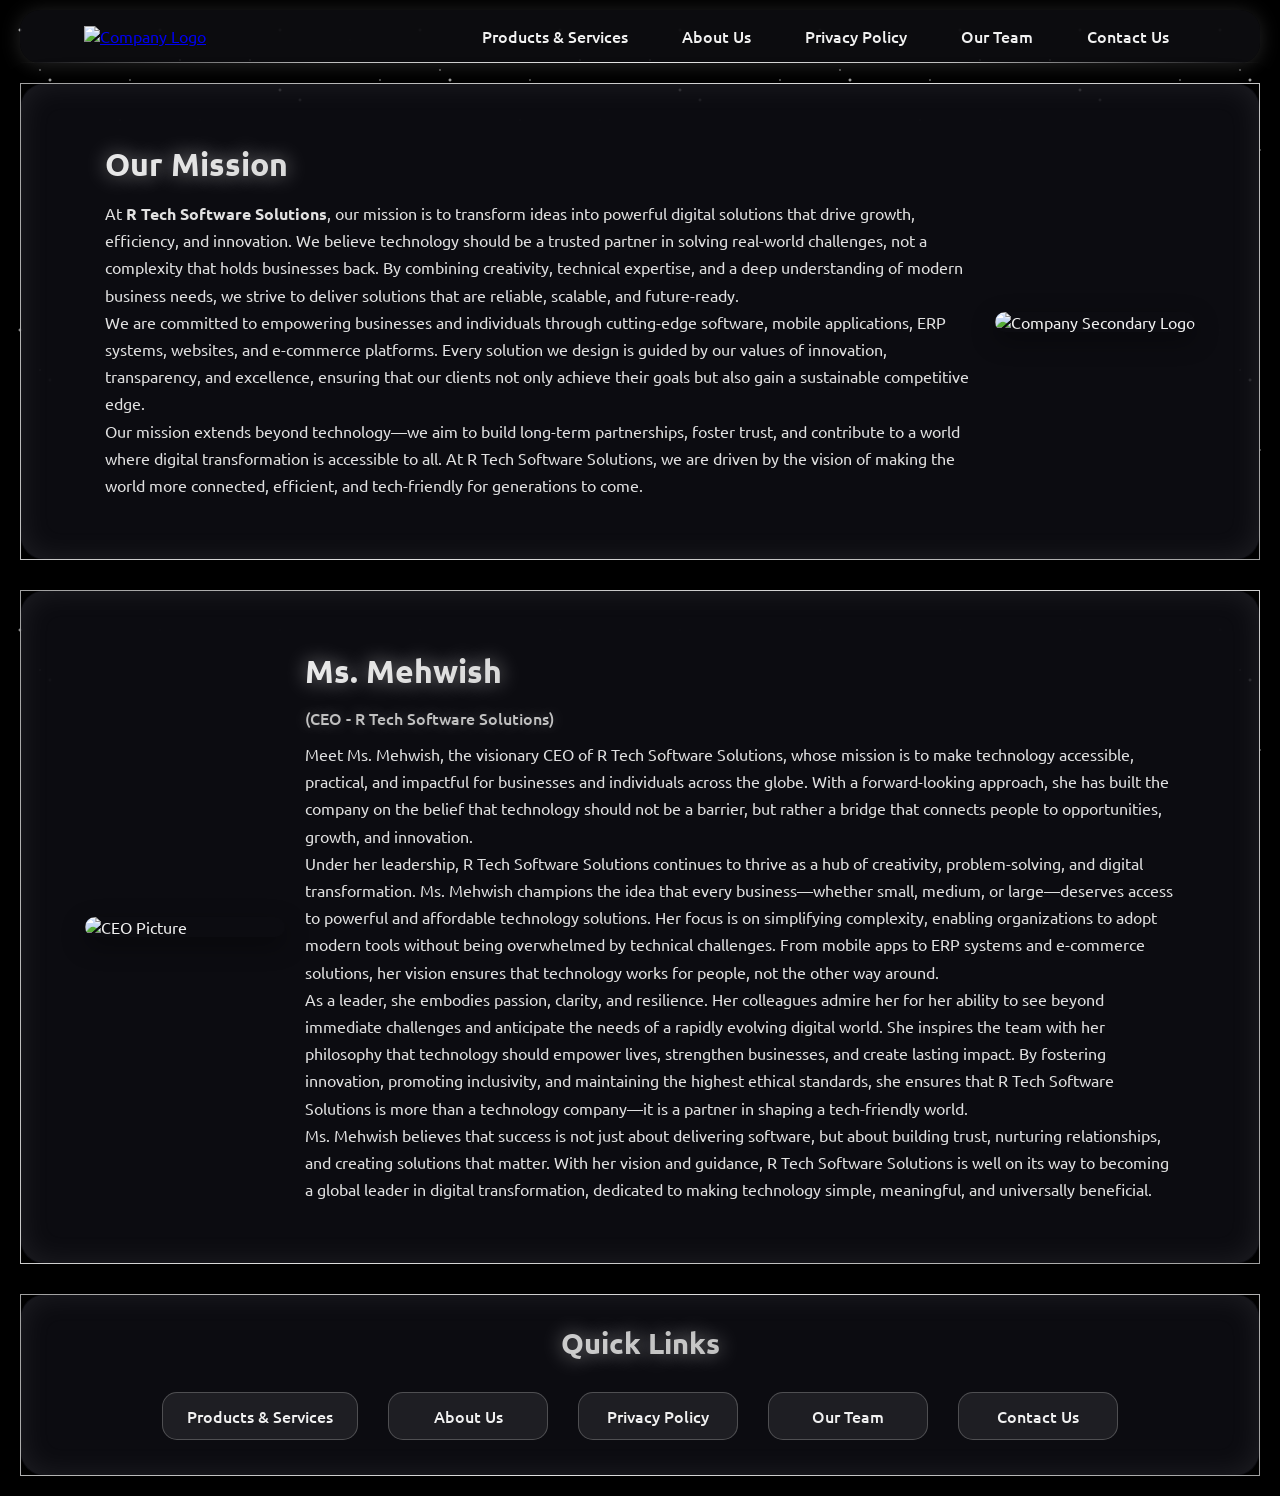
==== index.html @ 9a02d75c "Add files via upload Initial website upload" ====
<!DOCTYPE html>
<html lang="en">
<head>
  <meta charset="UTF-8">
  <meta name="viewport" content="width=device-width, initial-scale=1.0">
  <title>Home | R Tech Software Solutions</title>
  <link href="https://fonts.googleapis.com/css2?family=Ubuntu:wght@400;700&display=swap" rel="stylesheet">
  <link rel="stylesheet" href="style.css">
  <link rel="icon" type="image/png" href="fav.png">
   <meta charset="UTF-8">
    <meta name="viewport" content="width=device-width, initial-scale=1.0">
    
    <!-- PWA Manifest -->
    <link rel="manifest" href="manifest.json">
    
    <!-- Theme Color for Mobile Browsers -->
    <meta name="theme-color" content="#000000"/>
    
    <title>R Tech Software Solutions - Your Ultimate Software Solution</title>
</head>
<body>
<!-- Add this right after the opening body tag -->
<div class="space-background">
    <div class="stars"></div>
</div>
  <!-- Header -->
  <header>
  <a href="index.html">
    <img src="images/logo1.png" alt="Company Logo">
  </a>
  <nav>
    <div class="menu-toggle" onclick="toggleMenu()">
      <span></span><span></span><span></span>
    </div>
    <ul id="menu">
      <li><a href="products.html">Products & Services</a></li>
      <li><a href="about.html">About Us</a></li>
      <li><a href="privacy.html">Privacy Policy</a></li>
      <li><a href="team.html">Our Team</a></li>
      <li><a href="contact.html">Contact Us</a></li>
    </ul>
  </nav>
</header>


  <!-- Our Target Section -->
  <section class="section">
    <div class="section-text">
      <h2>Our Mission</h2>
<p>
  At <strong>R Tech Software Solutions</strong>, our mission is to transform ideas into powerful digital solutions that drive growth, efficiency, and innovation. We believe technology should be a trusted partner in solving real-world challenges, not a complexity that holds businesses back. By combining creativity, technical expertise, and a deep understanding of modern business needs, we strive to deliver solutions that are reliable, scalable, and future-ready.
</p>

<p>
  We are committed to empowering businesses and individuals through cutting-edge software, mobile applications, ERP systems, websites, and e-commerce platforms. Every solution we design is guided by our values of innovation, transparency, and excellence, ensuring that our clients not only achieve their goals but also gain a sustainable competitive edge.
</p>

<p>
  Our mission extends beyond technology—we aim to build long-term partnerships, foster trust, and contribute to a world where digital transformation is accessible to all. At R Tech Software Solutions, we are driven by the vision of making the world more connected, efficient, and tech-friendly for generations to come.
</p>

    </div>
    <img src="images/logo.png" alt="Company Secondary Logo">
  </section>

  <!-- CEO Message Section -->
  <section class="section">
    <img src="images/ceo.png" alt="CEO Picture">
    <div class="section-text">
      <h2>Ms. Mehwish</h2>
      <h4>(CEO - R Tech Software Solutions)</h4>
      <p>Meet Ms. Mehwish, the visionary CEO of R Tech Software Solutions, whose mission is to make technology accessible, practical, and impactful for businesses and individuals across the globe. With a forward-looking approach, she has built the company on the belief that technology should not be a barrier, but rather a bridge that connects people to opportunities, growth, and innovation.</p>

<p>Under her leadership, R Tech Software Solutions continues to thrive as a hub of creativity, problem-solving, and digital transformation. Ms. Mehwish champions the idea that every business—whether small, medium, or large—deserves access to powerful and affordable technology solutions. Her focus is on simplifying complexity, enabling organizations to adopt modern tools without being overwhelmed by technical challenges. From mobile apps to ERP systems and e-commerce solutions, her vision ensures that technology works for people, not the other way around.</p>

<p>As a leader, she embodies passion, clarity, and resilience. Her colleagues admire her for her ability to see beyond immediate challenges and anticipate the needs of a rapidly evolving digital world. She inspires the team with her philosophy that technology should empower lives, strengthen businesses, and create lasting impact. By fostering innovation, promoting inclusivity, and maintaining the highest ethical standards, she ensures that R Tech Software Solutions is more than a technology company—it is a partner in shaping a tech-friendly world.</p>

<p>Ms. Mehwish believes that success is not just about delivering software, but about building trust, nurturing relationships, and creating solutions that matter. With her vision and guidance, R Tech Software Solutions is well on its way to becoming a global leader in digital transformation, dedicated to making technology simple, meaningful, and universally beneficial.</p>

    </div>
  </section>

  <!-- Quick Links -->
  <section class="quick-links">
    <h3>Quick Links</h3>
    <ul>
      <li><a href="products.html">Products & Services</a></li>
      <li><a href="about.html">About Us</a></li>
      <li><a href="privacy.html">Privacy Policy</a></li>
      <li><a href="team.html">Our Team</a></li>
      <li><a href="contact.html">Contact Us</a></li>
    </ul>
  </section>

  <script src="script.js"></script>
</body>
</html>
---- style.css ----
/* Import Google Font */
@import url('https://fonts.googleapis.com/css2?family=Ubuntu:wght@400;500;700&display=swap');

* {
    margin: 0;
    padding: 0;
    box-sizing: border-box;
    font-family: 'Ubuntu', sans-serif;
}

body {
    margin: 0;
    background: #000;
    color: #f1f1f1;
    overflow-x: hidden;
    position: relative;
}

/* ======================== Space Background ======================== */
.space-background {
    position: fixed;
    top: 0;
    left: 0;
    width: 100%;
    height: 100%;
    z-index: -1;
    background: #000000;
}

.stars {
    position: absolute;
    top: 0;
    left: 0;
    width: 100%;
    height: 100%;
    background-image: 
        radial-gradient(2px 2px at 20px 30px, #fff, transparent),
        radial-gradient(1px 1px at 40px 70px, #fff, transparent),
        radial-gradient(1px 1px at 90px 40px, #fff, transparent),
        radial-gradient(1px 1px at 130px 80px, #fff, transparent),
        radial-gradient(2px 2px at 160px 30px, #fff, transparent),
        radial-gradient(1px 1px at 200px 120px, #fff, transparent),
        radial-gradient(1px 1px at 250px 60px, #fff, transparent),
        radial-gradient(2px 2px at 280px 90px, #fff, transparent),
        radial-gradient(1px 1px at 320px 150px, #fff, transparent),
        radial-gradient(1px 1px at 350px 40px, #fff, transparent);
    background-repeat: repeat;
    background-size: 400px 300px;
    animation: starsMove 100s linear infinite;
}

.stars::after {
    content: '';
    position: absolute;
    top: 0;
    left: 0;
    width: 100%;
    height: 100%;
    background-image: 
        radial-gradient(1px 1px at 60px 150px, #fff, transparent),
        radial-gradient(2px 2px at 120px 120px, #fff, transparent),
        radial-gradient(1px 1px at 180px 60px, #fff, transparent),
        radial-gradient(2px 2px at 90px 180px, #fff, transparent),
        radial-gradient(1px 1px at 220px 200px, #fff, transparent),
        radial-gradient(2px 2px at 300px 100px, #fff, transparent),
        radial-gradient(1px 1px at 350px 180px, #fff, transparent),
        radial-gradient(1px 1px at 380px 80px, #fff, transparent);
    background-repeat: repeat;
    background-size: 400px 300px;
    animation: starsMove 120s linear infinite;
}

/* Twinkling stars effect */
.stars::before {
    content: '';
    position: absolute;
    top: 0;
    left: 0;
    width: 100%;
    height: 100%;
    background-image: 
        radial-gradient(2px 2px at 50px 80px, #fff, transparent),
        radial-gradient(1px 1px at 150px 200px, #fff, transparent),
        radial-gradient(2px 2px at 280px 30px, #fff, transparent),
        radial-gradient(1px 1px at 320px 160px, #fff, transparent);
    background-repeat: repeat;
    background-size: 400px 300px;
    animation: twinkle 4s ease-in-out infinite alternate;
}

@keyframes starsMove {
    from { transform: translateY(0); }
    to { transform: translateY(-300px); }
}

@keyframes twinkle {
    0%, 100% { opacity: 0.3; }
    50% { opacity: 1; }
}

/* Shooting Stars */
.shooting-star {
    position: absolute;
    top: 0;
    left: 0;
    width: 2px;
    height: 2px;
    background: #fff;
    border-radius: 50%;
    box-shadow: 0 0 8px 2px #fff;
    opacity: 0;
}

/* Shooting Star Animation */
@keyframes shoot {
    0% {
        transform: translateX(0) translateY(0) rotate(45deg);
        opacity: 1;
        height: 2px;
    }
    10% {
        height: 50px;
    }
    100% {
        transform: translateX(500px) translateY(500px) rotate(45deg);
        opacity: 0;
        height: 100px;
    }
}

/* ======================== Header ======================== */
header {
    background: rgba(20, 20, 25, 0.6);
    backdrop-filter: blur(15px);
    padding: 15px 5%;
    display: flex;
    align-items: center;
    justify-content: space-between;
    position: relative;
    box-shadow: 0 2px 20px rgba(192, 192, 192, 0.2);
    flex-wrap: wrap;
    border-bottom: 1px solid;
    border-image: linear-gradient(90deg, transparent, #c0c0c0, #e8e8e8, #c0c0c0, transparent) 1;
    margin: 10px 20px 20px 20px;
    border-radius: 20px;
    max-width: calc(100% - 40px);
}

header img {
    height: 45px;
    max-width: 100%;
}

nav ul {
    list-style: none;
    display: flex;
    margin: 0;
    padding: 0;
}

nav ul li {
    margin: 0 15px;
}

nav ul li a {
    text-decoration: none;
    color: #f1f1f1;
    font-weight: 500;
    transition: all 0.3s ease;
    padding: 8px 12px;
    border-radius: 12px;
}

nav ul li a:hover {
    color: #c0c0c0;
    background: rgba(192, 192, 192, 0.1);
    transform: translateY(-2px);
    text-shadow: 0 0 10px rgba(255, 255, 255, 0.5);
}

/* Hamburger Button */
.menu-toggle {
    display: none;
    flex-direction: column;
    cursor: pointer;
    margin-top: 10px;
}

.menu-toggle span {
    background: #c0c0c0;
    height: 3px;
    width: 25px;
    margin: 4px auto;
    border-radius: 2px;
    transition: 0.3s;
}

/* ======================== General Sections ======================== */
.section {
    padding: 40px 5%;
    display: flex;
    align-items: center;
    justify-content: space-between;
    background: rgba(25, 25, 35, 0.5);
    backdrop-filter: blur(20px);
    box-shadow: 
        inset 0 0 30px rgba(192, 192, 192, 0.1),
        0 8px 32px rgba(0, 0, 0, 0.3);
    margin: 20px 20px 30px 20px;
    border-radius: 25px;
    flex-wrap: wrap;
    border: 1px solid;
    border-image: linear-gradient(135deg, #a0a0a0, #c0c0c0, #e0e0e0, #c0c0c0, #a0a0a0) 1;
    max-width: calc(100% - 40px);
    position: relative;
    overflow: hidden;
}

.section::before {
    content: '';
    position: absolute;
    top: 0;
    left: -100%;
    width: 100%;
    height: 100%;
    background: linear-gradient(90deg, transparent, rgba(192, 192, 192, 0.1), transparent);
    transition: left 0.6s ease;
}

.section:hover::before {
    left: 100%;
}

.section img {
    max-width: 200px;
    width: 100%;
    border-radius: 18px;
    box-shadow: 0 8px 25px rgba(0, 0, 0, 0.4);
    transition: transform 0.3s ease;
}

.section img:hover {
    transform: scale(1.05);
}

.section-text {
    flex: 1;
    padding: 20px;
    min-width: 250px;
}

.section-text h2 {
    margin-bottom: 15px;
    color: #c0c0c0;
    font-size: 2rem;
    background: linear-gradient(135deg, #e8e8e8, #c0c0c0, #a0a0a0);
    -webkit-background-clip: text;
    -webkit-text-fill-color: transparent;
    background-clip: text;
    text-shadow: 0 0 20px rgba(255, 255, 255, 0.5);
    animation: silverGlow 3s ease-in-out infinite alternate;
}

.section-text h4 {
    margin-bottom: 12px;
    color: #c0c0c0;
    font-weight: 500;
    text-shadow: 0 0 15px rgba(255, 255, 255, 0.3);
}

.section-text p {
    line-height: 1.7;
    color: #e1e1e1;
}

/* Silver Glow Animation */
@keyframes silverGlow {
    0% {
        text-shadow: 0 0 10px rgba(255, 255, 255, 0.3),
                     0 0 20px rgba(255, 255, 255, 0.2),
                     0 0 30px rgba(255, 255, 255, 0.1);
    }
    100% {
        text-shadow: 0 0 15px rgba(255, 255, 255, 0.5),
                     0 0 25px rgba(255, 255, 255, 0.3),
                     0 0 35px rgba(255, 255, 255, 0.2),
                     0 0 45px rgba(255, 255, 255, 0.1);
    }
}

/* ======================== Quick Links ======================== */
.quick-links {
    text-align: center;
    padding: 30px 5%;
    background: rgba(25, 25, 35, 0.5);
    backdrop-filter: blur(20px);
    box-shadow: 
        inset 0 0 30px rgba(192, 192, 192, 0.1),
        0 8px 32px rgba(0, 0, 0, 0.3);
    margin: 20px;
    border-radius: 25px;
    border: 1px solid;
    border-image: linear-gradient(135deg, #a0a0a0, #c0c0c0, #e0e0e0, #c0c0c0, #a0a0a0) 1;
    max-width: calc(100% - 40px);
}

.quick-links h3 {
    margin-bottom: 25px;
    color: #c0c0c0;
    font-size: 1.8rem;
    background: linear-gradient(135deg, #e8e8e8, #c0c0c0, #a0a0a0);
    -webkit-background-clip: text;
    -webkit-text-fill-color: transparent;
    background-clip: text;
    text-shadow: 0 0 20px rgba(255, 255, 255, 0.5);
    animation: silverGlow 3s ease-in-out infinite alternate;
}

.quick-links ul {
    list-style: none;
    padding: 0;
    display: flex;
    flex-wrap: wrap;
    justify-content: center;
    gap: 20px;
}

.quick-links ul li {
    margin: 5px;
}

.quick-links ul li a {
    text-decoration: none;
    color: #f1f1f1;
    font-weight: 500;
    transition: all 0.3s ease;
    padding: 12px 24px;
    border-radius: 15px;
    background: rgba(192, 192, 192, 0.1);
    border: 1px solid rgba(192, 192, 192, 0.3);
    display: block;
    min-width: 160px;
}

.quick-links ul li a:hover {
    color: #ffffff;
    background: rgba(192, 192, 192, 0.2);
    transform: translateY(-3px);
    box-shadow: 0 5px 15px rgba(192, 192, 192, 0.3);
    text-shadow: 0 0 10px rgba(255, 255, 255, 0.5);
}

/* ================================ Contact Us Section Styling ================================= */
#contact {
    margin: 40px auto;
    max-width: 1200px;
    padding: 20px;
}

.contact-wrapper {
    display: flex;
    gap: 30px;
    align-items: stretch;
}

.contact-card {
    flex: 1;
    background: rgba(25, 25, 35, 0.6);
    backdrop-filter: blur(20px);
    padding: 30px;
    border-radius: 25px;
    box-shadow: 
        0 8px 32px rgba(0, 0, 0, 0.3),
        inset 0 0 30px rgba(192, 192, 192, 0.1);
    display: flex;
    flex-direction: column;
    border: 1px solid;
    border-image: linear-gradient(135deg, #a0a0a0, #c0c0c0, #e0e0e0, #c0c0c0, #a0a0a0) 1;
}

.contact-card h2 {
    color: #c0c0c0;
    margin-bottom: 15px;
    font-size: 1.8rem;
    background: linear-gradient(135deg, #e8e8e8, #c0c0c0, #a0a0a0);
    -webkit-background-clip: text;
    -webkit-text-fill-color: transparent;
    background-clip: text;
    text-shadow: 0 0 20px rgba(255, 255, 255, 0.5);
    animation: silverGlow 3s ease-in-out infinite alternate;
}

.contact-card p {
    color: #e1e1e1;
    margin-bottom: 25px;
    line-height: 1.6;
}

/* Form Styling */
#contact form {
    display: flex;
    flex-direction: column;
    gap: 18px;
    flex: 1;
}

/* Labels */
#contact label {
    font-weight: bold;
    color: #c0c0c0;
    font-size: 14px;
    margin-bottom: 5px;
    text-align: left;
    text-shadow: 0 0 10px rgba(255, 255, 255, 0.3);
}

/* Inputs & Textarea */
#contact input,
#contact textarea {
    width: 100%;
    padding: 12px 15px;
    border: 1px solid rgba(192, 192, 192, 0.3);
    border-radius: 15px;
    font-size: 15px;
    background: rgba(40, 40, 50, 0.6);
    color: #fff;
    transition: all 0.3s ease;
}

#contact input:focus,
#contact textarea:focus {
    border: 1px solid #c0c0c0;
    outline: none;
    background: rgba(50, 50, 60, 0.8);
    box-shadow: 0 0 15px rgba(192, 192, 192, 0.3);
}

/* Button */
#contact button {
    background: linear-gradient(135deg, #a0a0a0, #c0c0c0, #e0e0e0);
    color: #333;
    padding: 12px 18px;
    font-size: 16px;
    border: none;
    border-radius: 15px;
    cursor: pointer;
    font-weight: bold;
    transition: all 0.3s ease;
    margin-top: 10px;
}

#contact button:hover {
    background: linear-gradient(135deg, #e0e0e0, #c0c0c0, #a0a0a0);
    transform: translateY(-2px);
    box-shadow: 0 5px 15px rgba(192, 192, 192, 0.4);
    color: #000;
}

/* Map Styling */
.map-container {
    flex: 1;
    border-radius: 25px;
    overflow: hidden;
    box-shadow: 0 8px 32px rgba(0, 0, 0, 0.3);
    height: 400px;
    border: 1px solid;
    border-image: linear-gradient(135deg, #a0a0a0, #c0c0c0, #e0e0e0, #c0c0c0, #a0a0a0) 1;
}

.map-container iframe {
    width: 100%;
    height: 100%;
    border: 0;
    display: block;
}

/* ================================ Popup Notification ================================= */
#popup {
    display: none;
    position: fixed;
    top: 50%;
    left: 50%;
    transform: translate(-50%, -50%);
    background: rgba(25, 25, 35, 0.95);
    backdrop-filter: blur(25px);
    border: 1px solid;
    border-image: linear-gradient(135deg, #a0a0a0, #c0c0c0, #e0e0e0) 1;
    font-size: 16px;
    font-weight: bold;
    color: #fff;
    padding: 25px;
    border-radius: 20px;
    z-index: 1000;
    animation: fadeInOut 3s ease forwards;
    box-shadow: 0 10px 30px rgba(0, 0, 0, 0.5);
}

@keyframes fadeInOut {
    0% {
        opacity: 0;
        transform: translate(-50%, -60%);
    }
    20% {
        opacity: 1;
        transform: translate(-50%, -50%);
    }
    80% {
        opacity: 1;
    }
    100% {
        opacity: 0;
        transform: translate(-50%, -60%);
    }
}

/* ================================ Responsive Design ================================= */
@media (max-width: 900px) {
    header {
        flex-direction: column;
        align-items: center;
        text-align: center;
        padding: 15px;
        margin: 10px 15px 15px 15px;
        max-width: calc(100% - 30px);
        border-radius: 20px;
        position: relative;
        z-index: 1000; /* Added to ensure header stays on top */
    }

    header img {
        height: 35px;
        margin-bottom: 10px;
    }

    /* Hamburger visible */
    .menu-toggle {
        display: flex;
        align-items: center;
        justify-content: center;
    }

    nav ul {
        flex-direction: column;
        background: rgba(25, 25, 35, 0.98); /* Increased opacity */
        backdrop-filter: blur(25px);
        position: absolute;
        top: 80px; /* Adjusted to appear right below header */
        right: 50%;
        transform: translateX(50%);
        width: 220px; /* Slightly wider */
        border-radius: 20px;
        box-shadow: 0 10px 40px rgba(0, 0, 0, 0.6);
        display: none;
        z-index: 1100; /* Increased z-index to appear above everything */
        border: 1px solid;
        border-image: linear-gradient(135deg, #a0a0a0, #c0c0c0, #e0e0e0) 1;
        padding: 10px 0;
    }

    nav ul.show {
        display: flex;
    }

    nav ul li {
        margin: 10px 0;
        text-align: center;
    }

    nav ul li a {
        display: block;
        padding: 12px 20px;
        margin: 0 15px;
        border-radius: 12px;
        transition: all 0.3s ease;
    }

    nav ul li a:hover {
        background: rgba(192, 192, 192, 0.15);
        transform: translateY(-2px);
    }

    .section {
        flex-direction: column;
        text-align: center;
        padding: 30px 5%;
        margin: 15px 15px 25px 15px;
        max-width: calc(100% - 30px);
        border-radius: 20px;
        position: relative;
        z-index: 1; /* Ensure sections stay below menu */
    }

    .section img {
        margin-top: 20px;
        max-width: 180px;
        border-radius: 15px;
    }

    /* Quick Links Mobile - Better spacing */
    .quick-links {
        margin: 15px;
        max-width: calc(100% - 30px);
        padding: 25px 5%;
        border-radius: 20px;
        position: relative;
        z-index: 1; /* Ensure quick links stay below menu */
    }

    .quick-links ul {
        flex-direction: column;
        gap: 15px;
        align-items: center;
    }

    .quick-links ul li {
        margin: 8px 0;
        width: 100%;
        max-width: 250px;
    }

    .quick-links ul li a {
        padding: 15px 20px;
        margin: 5px 0;
        border-radius: 15px;
        min-width: 200px;
    }

    /* Contact page responsive - stack vertically on small screens */
    .contact-wrapper {
        flex-direction: column;
        gap: 25px;
    }

    .contact-card {
        width: 100%;
        border-radius: 20px;
        position: relative;
        z-index: 1;
    }

    .map-container {
        height: 300px;
        border-radius: 20px;
        position: relative;
        z-index: 1;
    }
}
@media (max-width: 480px) {
    .section {
        padding: 25px 4%;
        margin: 10px 10px 20px 10px;
        max-width: calc(100% - 20px);
        border-radius: 18px;
    }

    .section-text h2 {
        font-size: 1.6rem;
    }

    header {
        padding: 12px 4%;
        margin: 8px 10px 12px 10px;
        max-width: calc(100% - 20px);
        border-radius: 18px;
    }

    .quick-links {
        padding: 20px 4%;
        margin: 10px;
        max-width: calc(100% - 20px);
        border-radius: 18px;
    }

    .quick-links ul li a {
        min-width: 180px;
        padding: 12px 18px;
    }
}
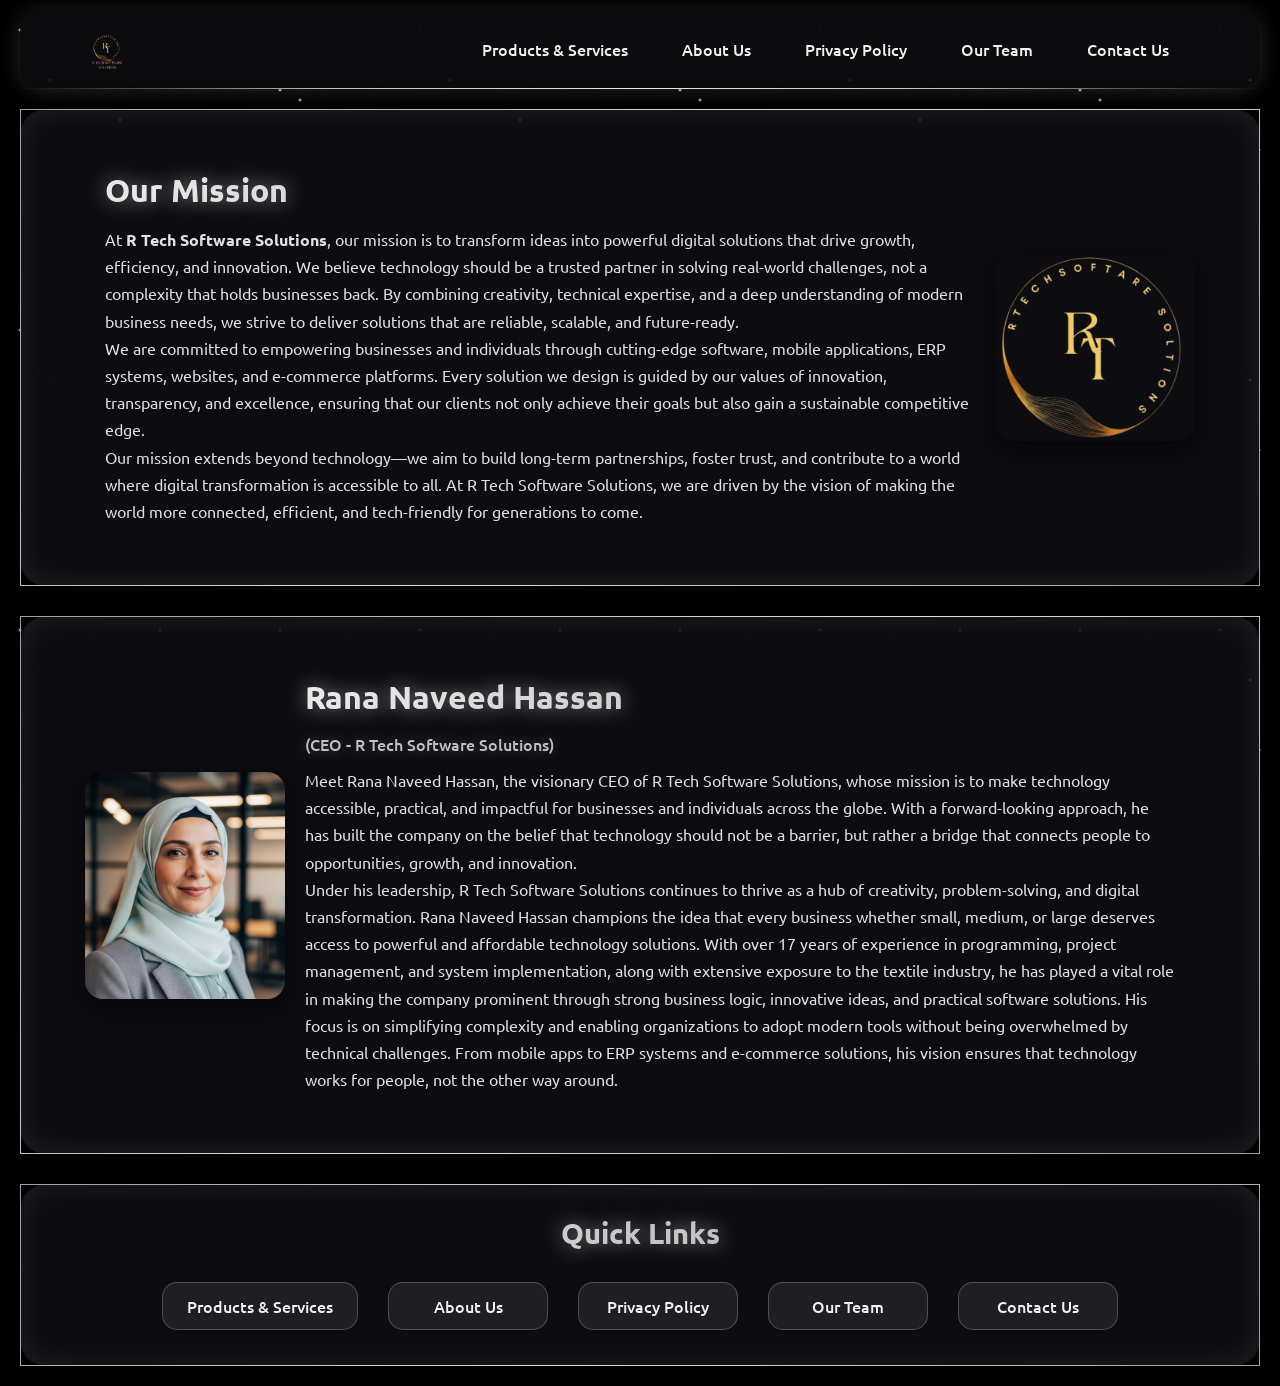
==== commit 5d6abb73: "Update index.html" ====
--- a/index.html
+++ b/index.html
@@ -67,16 +67,11 @@
   <section class="section">
     <img src="images/ceo.png" alt="CEO Picture">
     <div class="section-text">
-      <h2>Ms. Mehwish</h2>
+      <h2>Rana Naveed Hassan</h2>
       <h4>(CEO - R Tech Software Solutions)</h4>
-      <p>Meet Ms. Mehwish, the visionary CEO of R Tech Software Solutions, whose mission is to make technology accessible, practical, and impactful for businesses and individuals across the globe. With a forward-looking approach, she has built the company on the belief that technology should not be a barrier, but rather a bridge that connects people to opportunities, growth, and innovation.</p>
+      <p> Meet Rana Naveed Hassan, the visionary CEO of R Tech Software Solutions, whose mission is to make technology accessible, practical, and impactful for businesses and individuals across the globe. With a forward-looking approach, he has built the company on the belief that technology should not be a barrier, but rather a bridge that connects people to opportunities, growth, and innovation.</p>
 
-<p>Under her leadership, R Tech Software Solutions continues to thrive as a hub of creativity, problem-solving, and digital transformation. Ms. Mehwish champions the idea that every business—whether small, medium, or large—deserves access to powerful and affordable technology solutions. Her focus is on simplifying complexity, enabling organizations to adopt modern tools without being overwhelmed by technical challenges. From mobile apps to ERP systems and e-commerce solutions, her vision ensures that technology works for people, not the other way around.</p>
-
-<p>As a leader, she embodies passion, clarity, and resilience. Her colleagues admire her for her ability to see beyond immediate challenges and anticipate the needs of a rapidly evolving digital world. She inspires the team with her philosophy that technology should empower lives, strengthen businesses, and create lasting impact. By fostering innovation, promoting inclusivity, and maintaining the highest ethical standards, she ensures that R Tech Software Solutions is more than a technology company—it is a partner in shaping a tech-friendly world.</p>
-
-<p>Ms. Mehwish believes that success is not just about delivering software, but about building trust, nurturing relationships, and creating solutions that matter. With her vision and guidance, R Tech Software Solutions is well on its way to becoming a global leader in digital transformation, dedicated to making technology simple, meaningful, and universally beneficial.</p>
-
+<p>Under his leadership, R Tech Software Solutions continues to thrive as a hub of creativity, problem-solving, and digital transformation. Rana Naveed Hassan champions the idea that every business whether small, medium, or large deserves access to powerful and affordable technology solutions. With over 17 years of experience in programming, project management, and system implementation, along with extensive exposure to the textile industry, he has played a vital role in making the company prominent through strong business logic, innovative ideas, and practical software solutions. His focus is on simplifying complexity and enabling organizations to adopt modern tools without being overwhelmed by technical challenges. From mobile apps to ERP systems and e-commerce solutions, his vision ensures that technology works for people, not the other way around.</p>
     </div>
   </section>
 
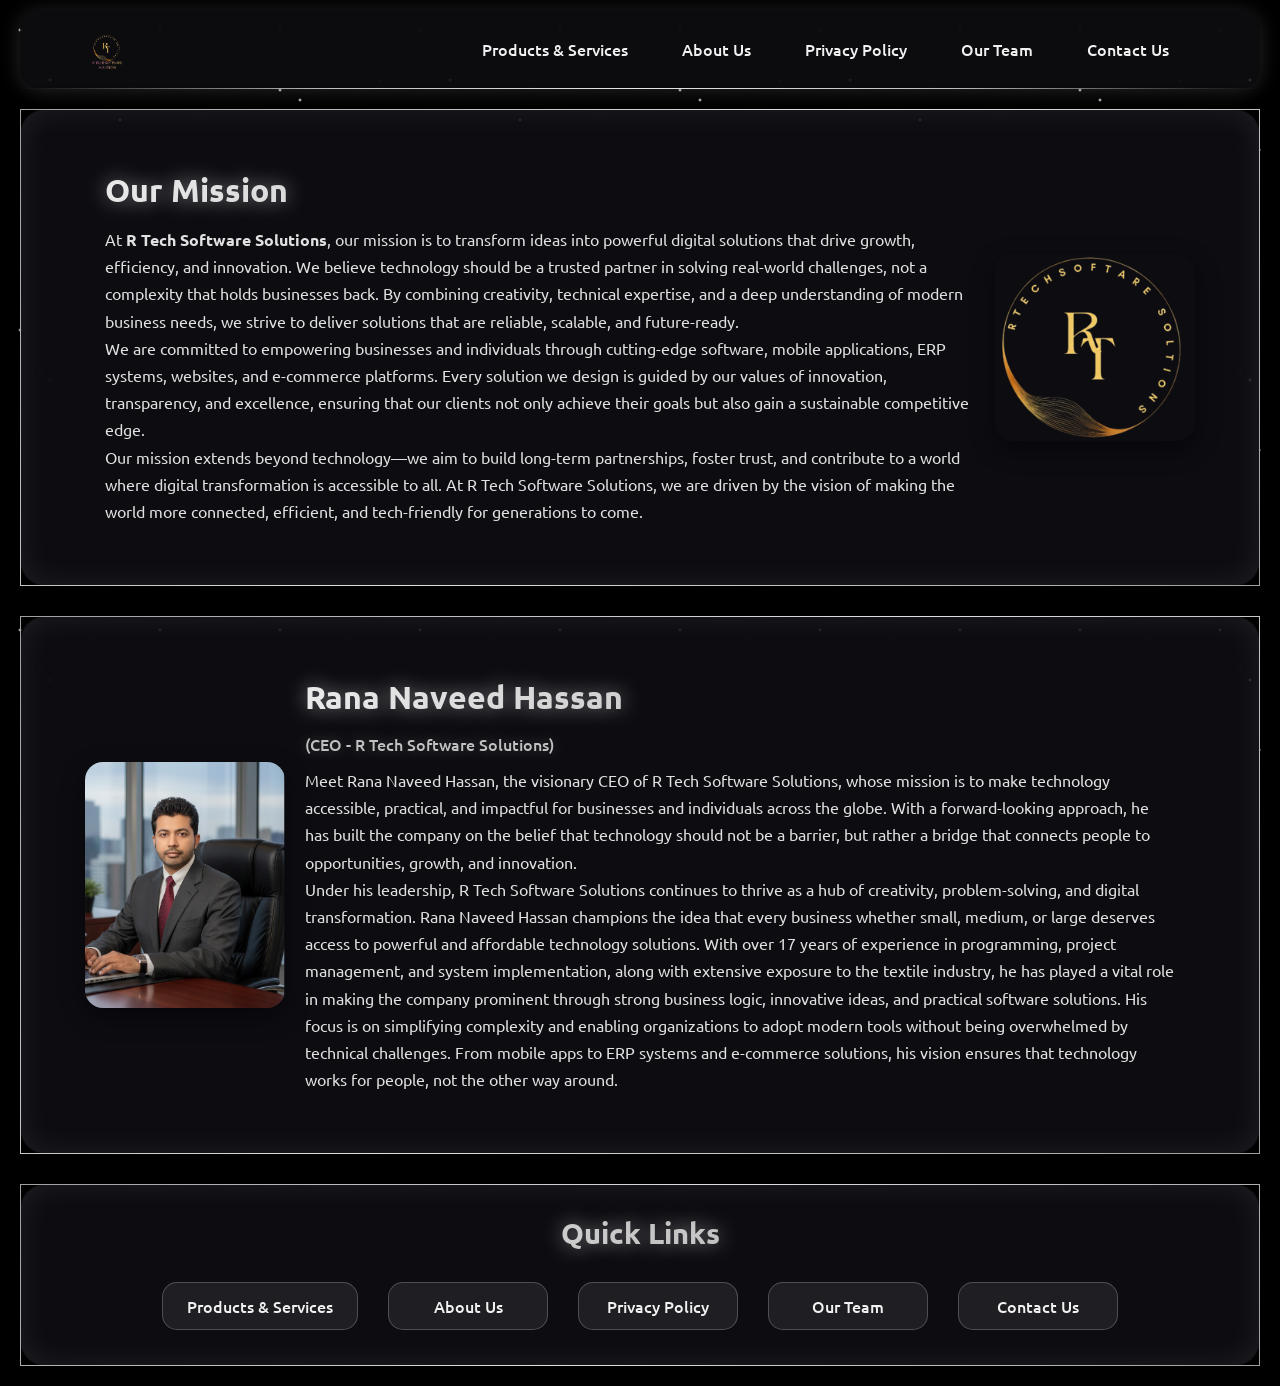
==== commit f9248725: "Update index.html" ====
--- a/index.html
+++ b/index.html
@@ -65,7 +65,7 @@
 
   <!-- CEO Message Section -->
   <section class="section">
-    <img src="images/ceo.png" alt="CEO Picture">
+    <img src="images/dg.png" alt="CEO Picture">
     <div class="section-text">
       <h2>Rana Naveed Hassan</h2>
       <h4>(CEO - R Tech Software Solutions)</h4>
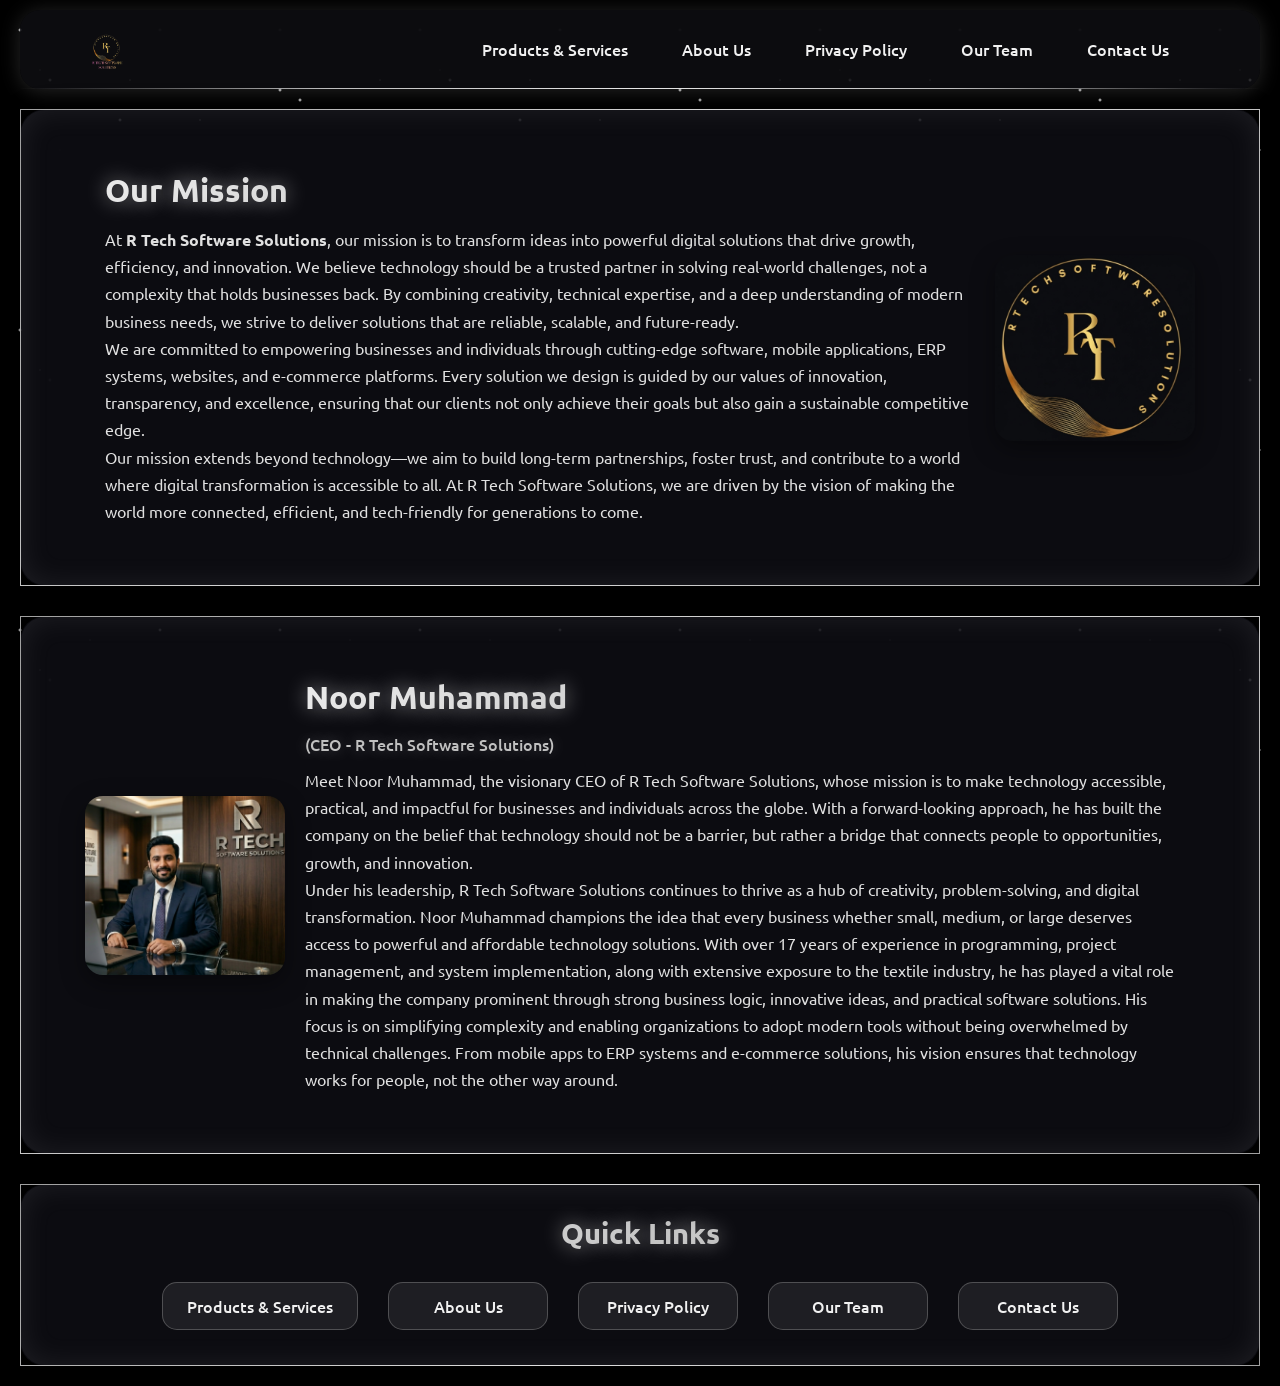
==== commit 88ad3e9c: "Update index.html" ====
--- a/index.html
+++ b/index.html
@@ -67,11 +67,11 @@
   <section class="section">
     <img src="images/dg.png" alt="CEO Picture">
     <div class="section-text">
-      <h2>Rana Naveed Hassan</h2>
+      <h2>Noor Muhammad</h2>
       <h4>(CEO - R Tech Software Solutions)</h4>
-      <p> Meet Rana Naveed Hassan, the visionary CEO of R Tech Software Solutions, whose mission is to make technology accessible, practical, and impactful for businesses and individuals across the globe. With a forward-looking approach, he has built the company on the belief that technology should not be a barrier, but rather a bridge that connects people to opportunities, growth, and innovation.</p>
+      <p> Meet Noor Muhammad, the visionary CEO of R Tech Software Solutions, whose mission is to make technology accessible, practical, and impactful for businesses and individuals across the globe. With a forward-looking approach, he has built the company on the belief that technology should not be a barrier, but rather a bridge that connects people to opportunities, growth, and innovation.</p>
 
-<p>Under his leadership, R Tech Software Solutions continues to thrive as a hub of creativity, problem-solving, and digital transformation. Rana Naveed Hassan champions the idea that every business whether small, medium, or large deserves access to powerful and affordable technology solutions. With over 17 years of experience in programming, project management, and system implementation, along with extensive exposure to the textile industry, he has played a vital role in making the company prominent through strong business logic, innovative ideas, and practical software solutions. His focus is on simplifying complexity and enabling organizations to adopt modern tools without being overwhelmed by technical challenges. From mobile apps to ERP systems and e-commerce solutions, his vision ensures that technology works for people, not the other way around.</p>
+<p>Under his leadership, R Tech Software Solutions continues to thrive as a hub of creativity, problem-solving, and digital transformation. Noor Muhammad champions the idea that every business whether small, medium, or large deserves access to powerful and affordable technology solutions. With over 17 years of experience in programming, project management, and system implementation, along with extensive exposure to the textile industry, he has played a vital role in making the company prominent through strong business logic, innovative ideas, and practical software solutions. His focus is on simplifying complexity and enabling organizations to adopt modern tools without being overwhelmed by technical challenges. From mobile apps to ERP systems and e-commerce solutions, his vision ensures that technology works for people, not the other way around.</p>
     </div>
   </section>
 
--- a/style.css
+++ b/style.css
@@ -238,7 +238,14 @@
     box-shadow: 0 8px 25px rgba(0, 0, 0, 0.4);
     transition: transform 0.3s ease;
 }
-
+/*--------- added new on 03/04/26----------- */
+.product-section img {
+    max-width: 500px;
+    width: 100%;
+    border-radius: 18px;
+    box-shadow: 0 8px 25px rgba(0, 0, 0, 0.4);
+    transition: transform 0.3s ease;
+}
 .section img:hover {
     transform: scale(1.05);
 }
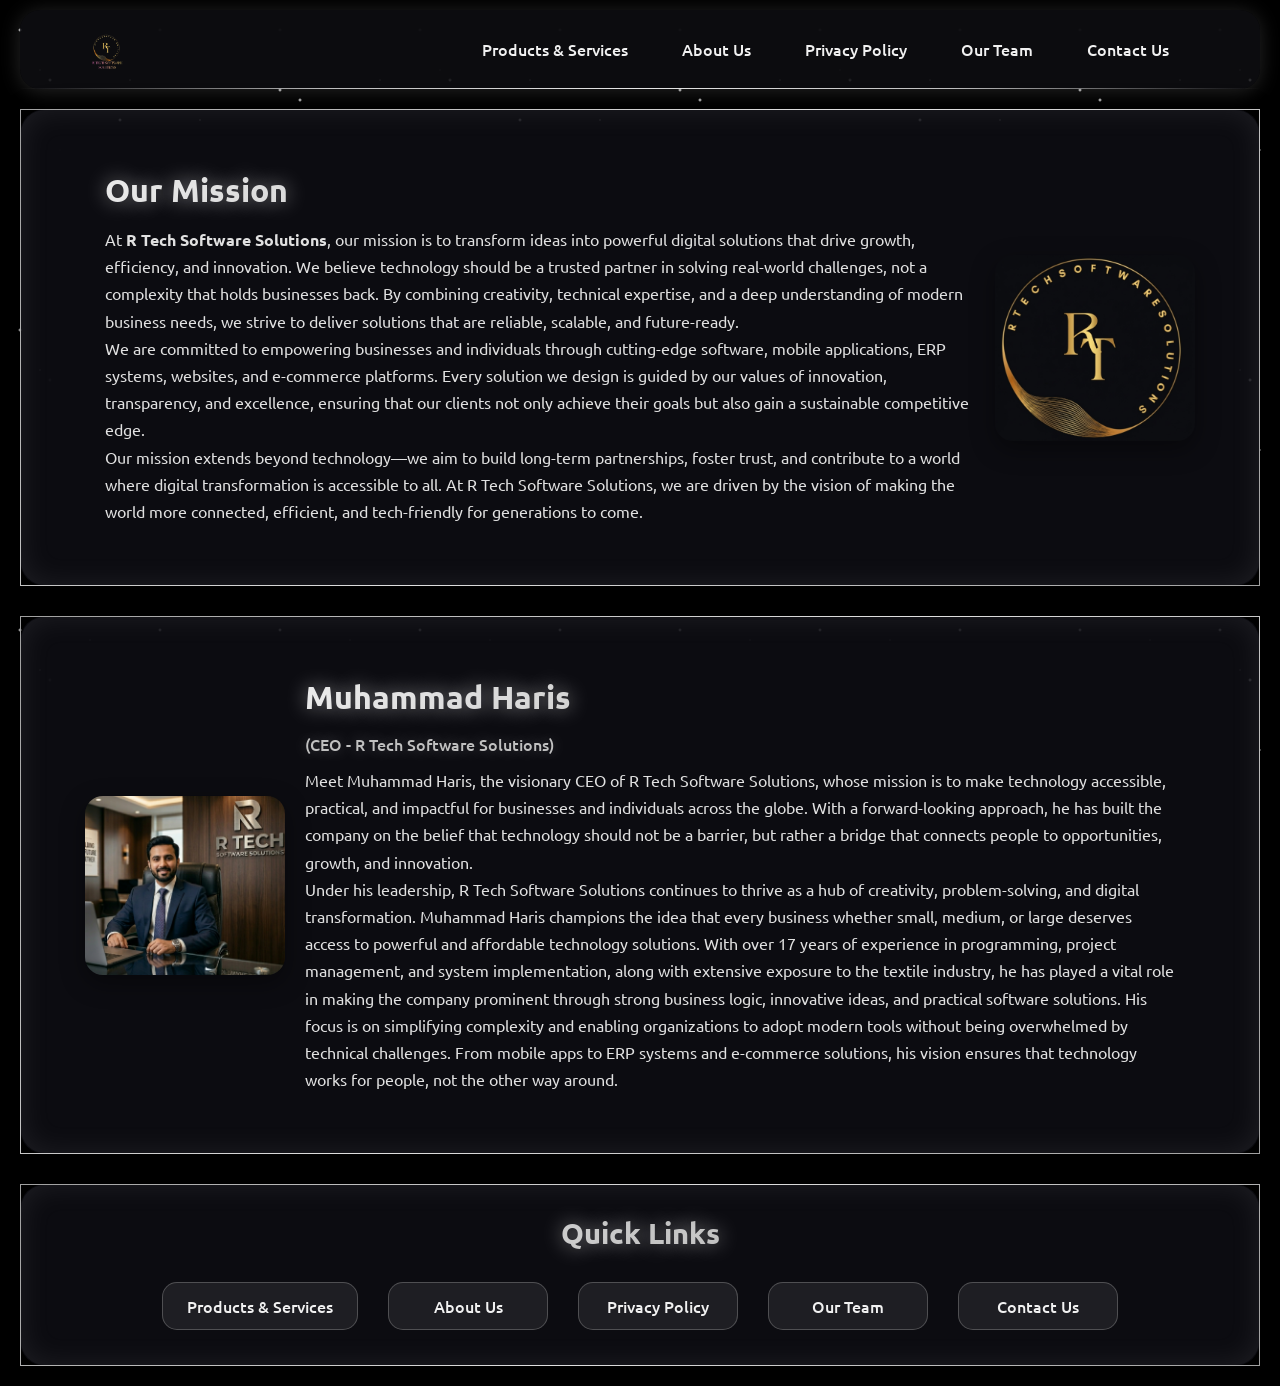
==== commit d5ccf289: "Update index.html" ====
--- a/index.html
+++ b/index.html
@@ -67,11 +67,11 @@
   <section class="section">
     <img src="images/dg.png" alt="CEO Picture">
     <div class="section-text">
-      <h2>Noor Muhammad</h2>
+      <h2>Muhammad Haris</h2>
       <h4>(CEO - R Tech Software Solutions)</h4>
-      <p> Meet Noor Muhammad, the visionary CEO of R Tech Software Solutions, whose mission is to make technology accessible, practical, and impactful for businesses and individuals across the globe. With a forward-looking approach, he has built the company on the belief that technology should not be a barrier, but rather a bridge that connects people to opportunities, growth, and innovation.</p>
+      <p> Meet Muhammad Haris, the visionary CEO of R Tech Software Solutions, whose mission is to make technology accessible, practical, and impactful for businesses and individuals across the globe. With a forward-looking approach, he has built the company on the belief that technology should not be a barrier, but rather a bridge that connects people to opportunities, growth, and innovation.</p>
 
-<p>Under his leadership, R Tech Software Solutions continues to thrive as a hub of creativity, problem-solving, and digital transformation. Noor Muhammad champions the idea that every business whether small, medium, or large deserves access to powerful and affordable technology solutions. With over 17 years of experience in programming, project management, and system implementation, along with extensive exposure to the textile industry, he has played a vital role in making the company prominent through strong business logic, innovative ideas, and practical software solutions. His focus is on simplifying complexity and enabling organizations to adopt modern tools without being overwhelmed by technical challenges. From mobile apps to ERP systems and e-commerce solutions, his vision ensures that technology works for people, not the other way around.</p>
+<p>Under his leadership, R Tech Software Solutions continues to thrive as a hub of creativity, problem-solving, and digital transformation. Muhammad Haris champions the idea that every business whether small, medium, or large deserves access to powerful and affordable technology solutions. With over 17 years of experience in programming, project management, and system implementation, along with extensive exposure to the textile industry, he has played a vital role in making the company prominent through strong business logic, innovative ideas, and practical software solutions. His focus is on simplifying complexity and enabling organizations to adopt modern tools without being overwhelmed by technical challenges. From mobile apps to ERP systems and e-commerce solutions, his vision ensures that technology works for people, not the other way around.</p>
     </div>
   </section>
 
